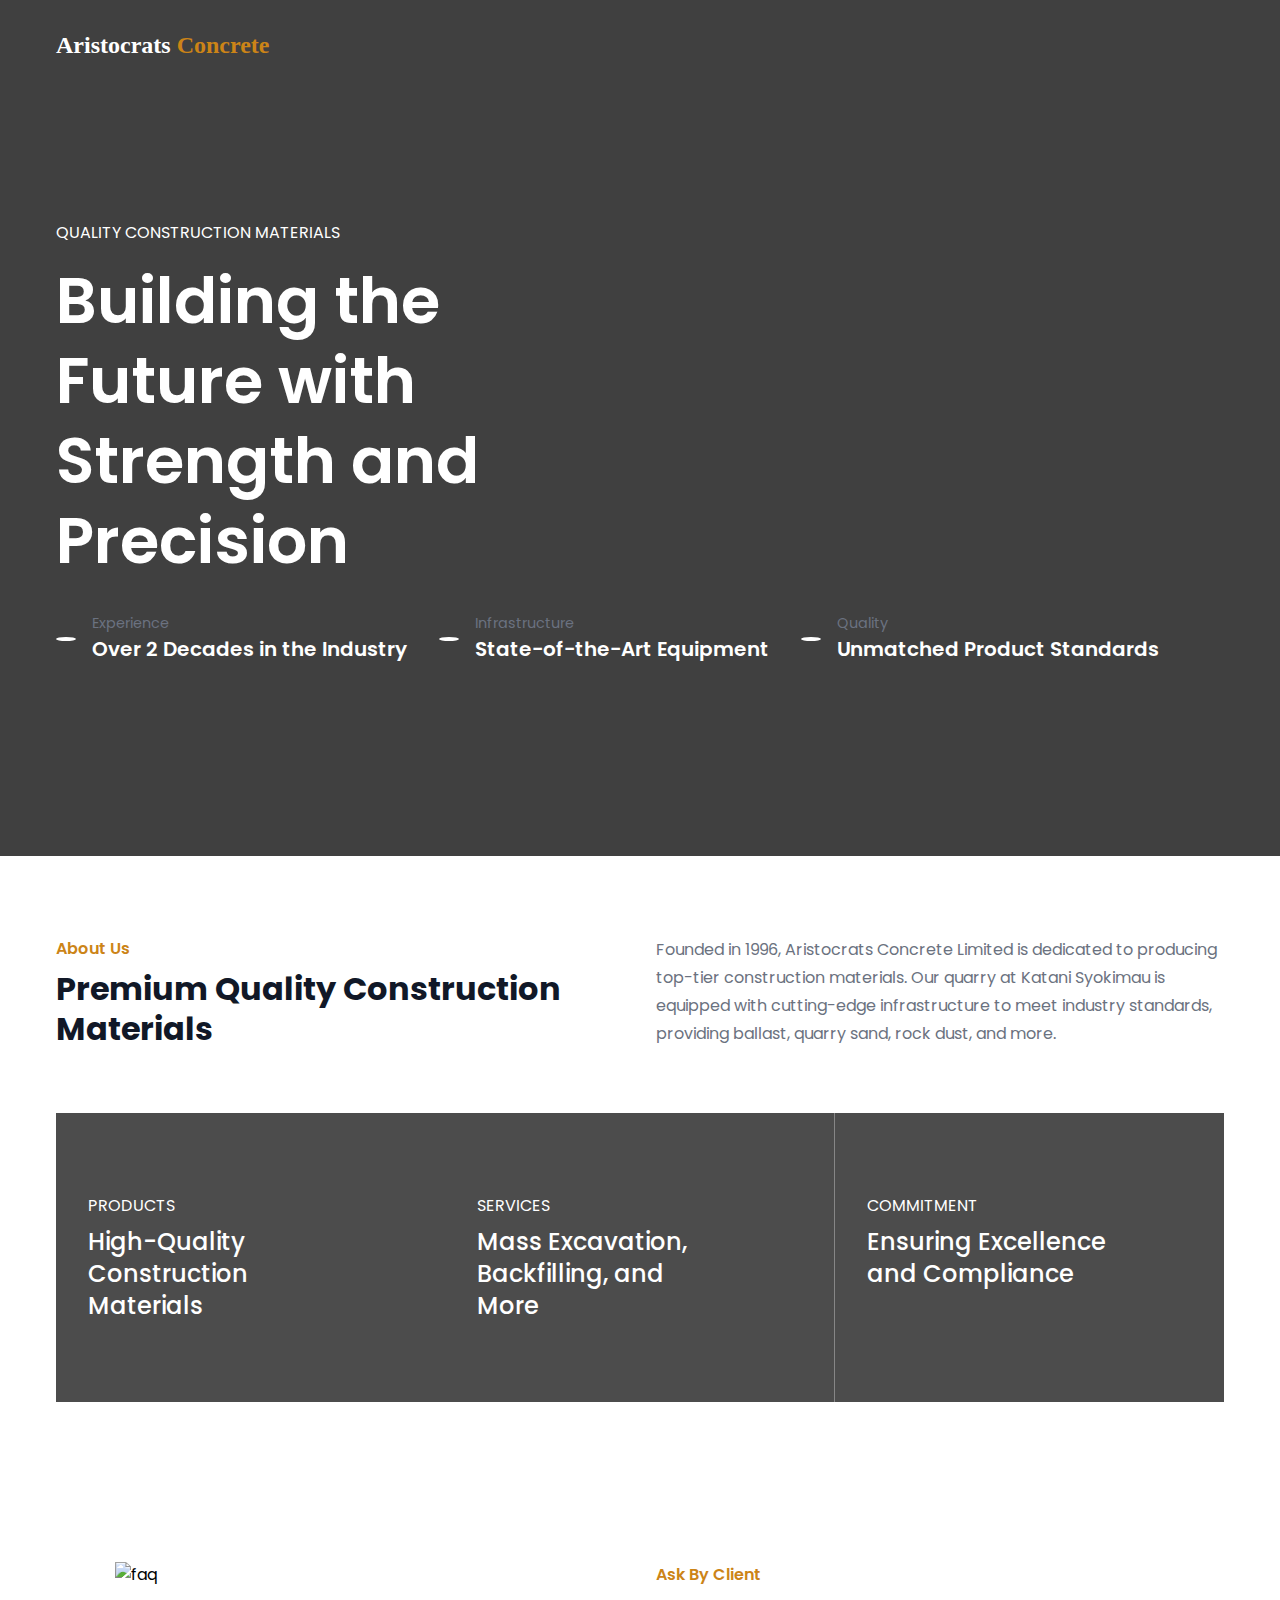
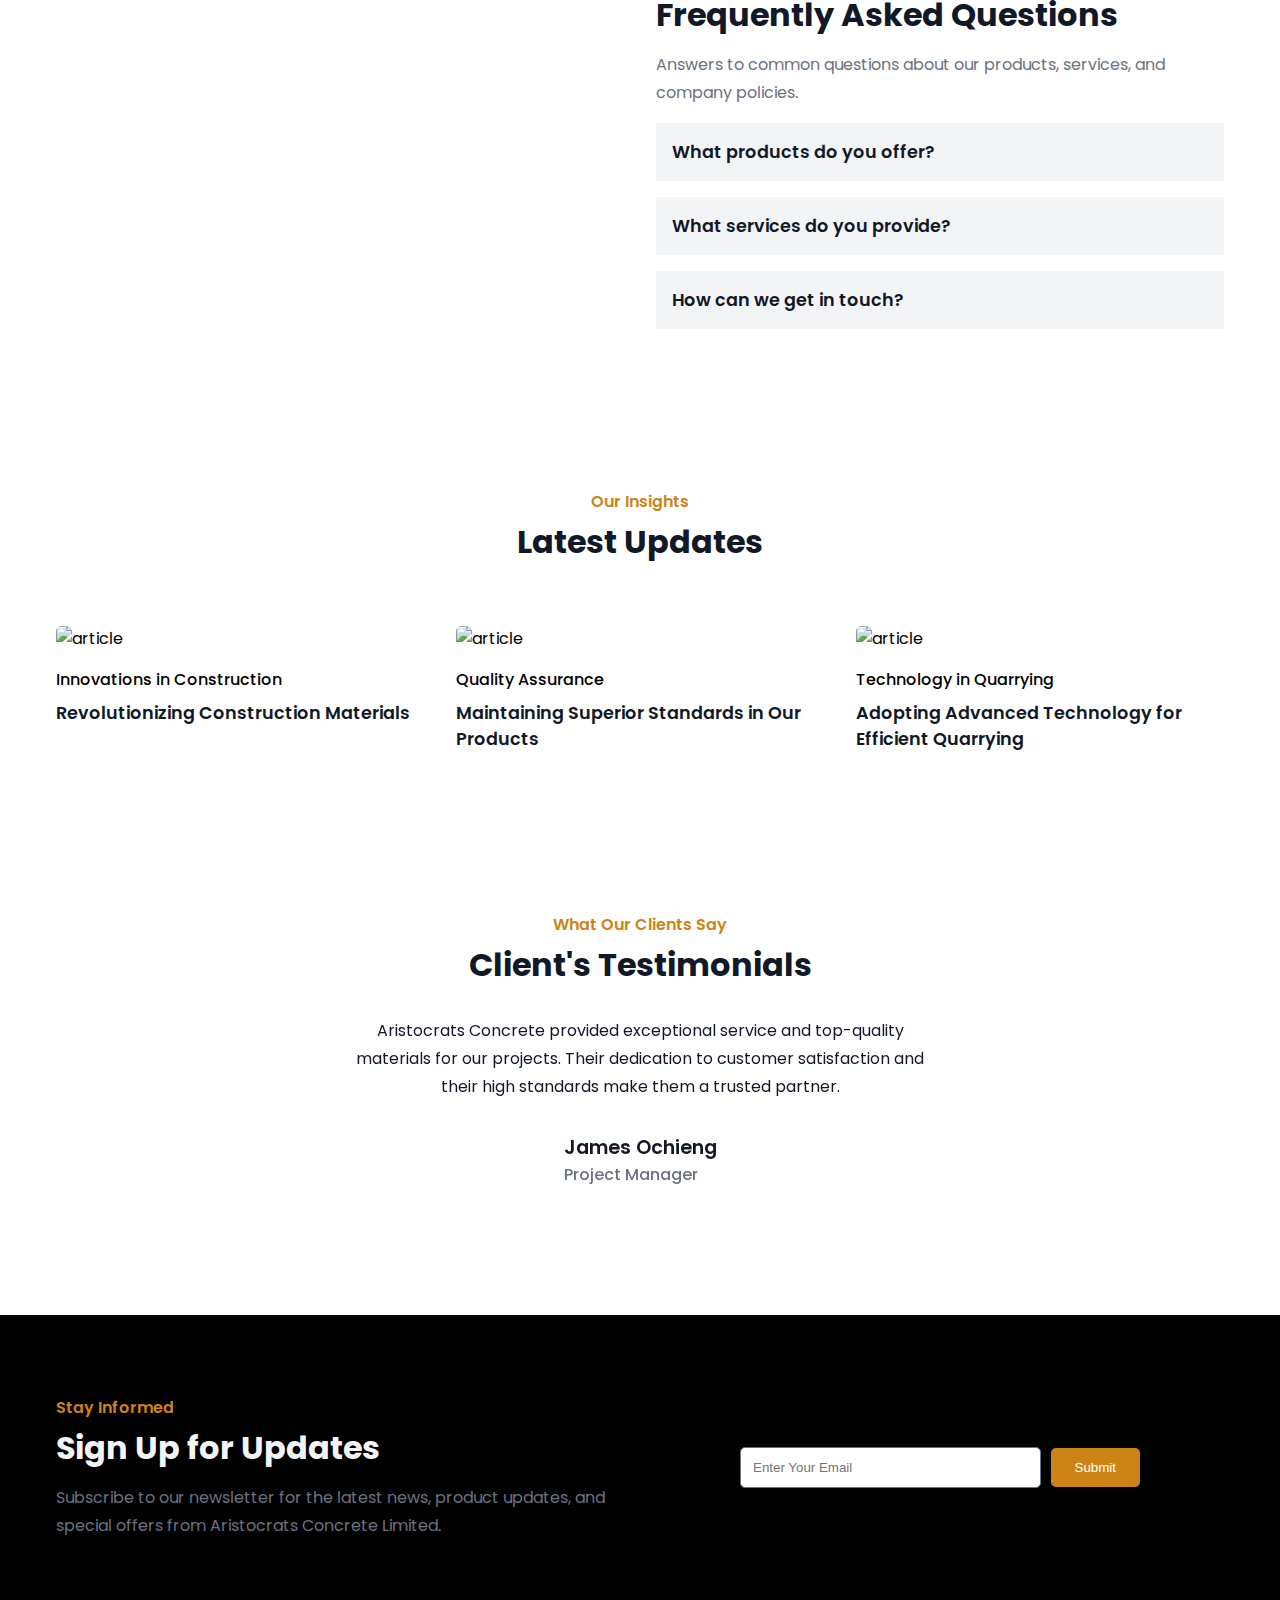
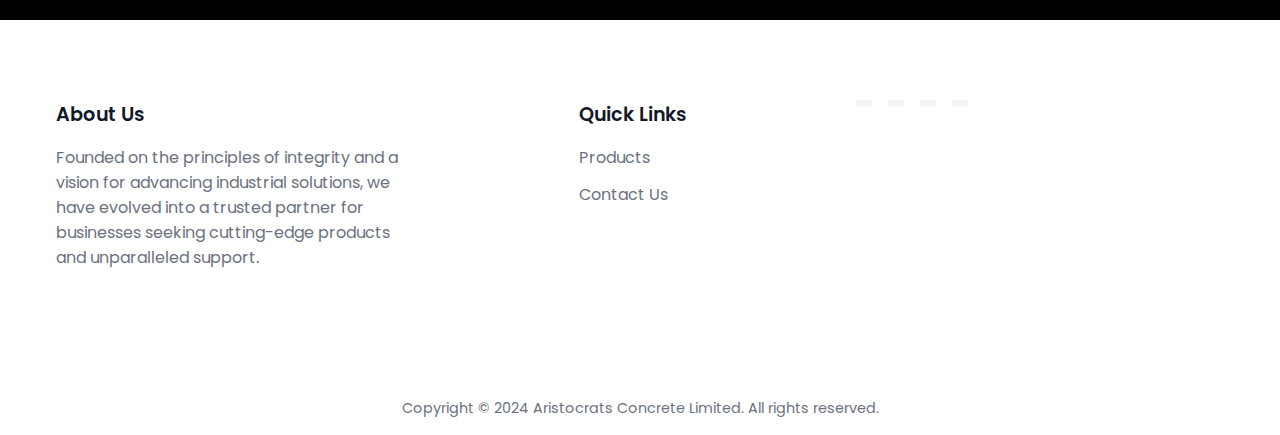
==== blog/blog.html @ a7a5c5c4 "few changes" ====
<!DOCTYPE html>
<html lang="en">
  <head>
    <meta charset="UTF-8" />
    <meta name="viewport" content="width=device-width, initial-scale=1.0" />
    <link
      href="https://cdn.jsdelivr.net/npm/remixicon@4.1.0/fonts/remixicon.css"
      rel="stylesheet"
    />
    <link
      rel="stylesheet"
      href="https://cdn.jsdelivr.net/npm/swiper@11/swiper-bundle.min.css"
    />
    <link rel="stylesheet" href="blog.css" />
    <title>Blog | ACL</title>
    <link rel="icon" href="../public/image.png">
  </head>
  <body>
    <header class="header">
      <nav>
        <div class="nav__header">
          <div class="nav__logo">
            <a href="../index.html" class="logo">Aristocrats <span>Concrete</span></a>
          </div>
          
        </div>
      </nav>
      <div class="section__container header__container" id="home">
        <p>QUALITY CONSTRUCTION MATERIALS</p>
        <h1>Building the Future with Strength and Precision</h1>
        <div class="header__flex">
          <div class="header__card">
            <span><i class="ri-building-fill"></i></span>
            <div>
              <h5>Experience</h5>
              <h4>Over 2 Decades in the Industry</h4>
            </div>
          </div>
          <div class="header__card">
            <span><i class="ri-tools-fill"></i></span>
            <div>
              <h5>Infrastructure</h5>
              <h4>State-of-the-Art Equipment</h4>
            </div>
          </div>
          <div class="header__card">
            <span><i class="ri-check-double-fill"></i></span>
            <div>
              <h5>Quality</h5>
              <h4>Unmatched Product Standards</h4>
            </div>
          </div>
        </div>
      </div>
    </header>

    <section class="section__container about__container" id="about">
      <div class="about__header">
        <div>
          <h3 class="section__subheader">About Us</h3>
          <h2 class="section__header">
            Premium Quality Construction Materials
          </h2>
        </div>
        <p class="section__description">
          Founded in 1996, Aristocrats Concrete Limited is dedicated to producing top-tier construction materials.
           Our quarry at Katani Syokimau is equipped with cutting-edge infrastructure to meet industry standards, 
           providing ballast, quarry sand, rock dust, and more.
        </p>
      </div>
      <div class="about__grid">
        <div class="about__card">
          <p>PRODUCTS</p>
          <h4>High-Quality Construction Materials</h4>
        </div>
        <div class="about__card">
          <p>SERVICES</p>
          <h4>Mass Excavation, Backfilling, and More</h4>
        </div>
        <div class="about__card">
          <p>COMMITMENT</p>
          <h4>Ensuring Excellence and Compliance</h4>
        </div>
      </div>
    </section>

    <section class="section__container faq__container" id="faq">
      <div class="faq__image">
        <img src="../public/acl17.jpg" alt="faq" />
      </div>
      <div class="faq__content">
        <h3 class="section__subheader">Ask By Client</h3>
        <h2 class="section__header">Frequently Asked Questions</h2>
        <p class="section__description">
          Answers to common questions about our products, services, and company policies.
        </p>
        <div class="faq__grid">
          <div class="faq__card">
            <div class="faq__header">
              <h4>What products do you offer?</h4>
              <span><i class="ri-arrow-down-s-line"></i></span>
            </div>
            <div class="faq__description">
              We offer a range of high-quality construction materials including ballast, quarry sand, rock dust, murram, and aggregates. Our quarry is equipped with advanced machinery to ensure top-notch products.
            </div>
          </div>
          <div class="faq__card">
            <div class="faq__header">
              <h4>What services do you provide?</h4>
              <span><i class="ri-arrow-down-s-line"></i></span>
            </div>
            <div class="faq__description">
              We provide mass excavation, backfilling, drilling, blasting services, including urban blasting. Our comprehensive approach ensures efficiency and quality in all our services.
            </div>
          </div>
          <div class="faq__card">
            <div class="faq__header">
              <h4>How can we get in touch?</h4>
              <span><i class="ri-arrow-down-s-line"></i></span>
            </div>
            <div class="faq__description">
              Contact us through our website’s contact form, or reach out to us directly via phone or email. Our team is ready to assist with any inquiries or requests you may have.
            </div>
          </div>
        </div>
      </div>
    </section>

    <section class="section__container article__container" id="article">
      <h3 class="section__subheader">Our Insights</h3>
      <h2 class="section__header">Latest Updates</h2>
      <div class="article__grid">
        <div class="article__card">
          <img src="../public/acl4.jpeg" alt="article" />
          <div>
            
            <a href="#">Innovations in Construction</a>
          </div>
          <h4>Revolutionizing Construction Materials</h4>
        </div>
        <div class="article__card">
          <img src="../public/acl15.jpg" alt="article" />
          <div>
            
            <a href="#">Quality Assurance</a>
          </div>
          <h4>Maintaining Superior Standards in Our Products</h4>
        </div>
        <div class="article__card">
          <img src="../public/acl7.jpeg" alt="article" />
          <div>
            
            <a href="#">Technology in Quarrying</a>
          </div>
          <h4>Adopting Advanced Technology for Efficient Quarrying</h4>
        </div>
      </div>
    </section>

    <section class="section__container client__container" id="client">
      <h3 class="section__subheader">What Our Clients Say</h3>
      <h2 class="section__header">Client's Testimonials</h2>
      <!-- Slider main container -->
      <div class="swiper">
        <!-- Additional required wrapper -->
        <div class="swiper-wrapper">
          <!-- Slides -->
          <div class="swiper-slide">
            <div class="client__card">
              <span><i class="ri-double-quotes-l"></i></span>
              <p>
                Aristocrats Concrete provided exceptional service and top-quality materials for our projects. Their dedication to customer satisfaction and their high standards make them a trusted partner.
              </p>
              <div class="client__details">
                
                <div>
                  <h4>James Ochieng</h4>
                  <h5>Project Manager</h5>
                </div>
              </div>
            </div>
          </div>
          <div class="swiper-slide">
            <div class="client__card">
              <span><i class="ri-double-quotes-l"></i></span>
              <p>
                We've been consistently impressed with Aristocrats Concrete. Their products are reliable, and their service is always professional. Highly recommended for any construction needs.
              </p>
              <div class="client__details">
                
                <div>
                  <h4>Linda Mwangi</h4>
                  <h5>Construction Coordinator</h5>
                </div>
              </div>
            </div>
          </div>
          <div class="swiper-slide">
            <div class="client__card">
              <span><i class="ri-double-quotes-l"></i></span>
              <p>
                The team at Aristocrats Concrete goes above and beyond. Their expertise in the industry and their commitment to quality have made them a key player in our construction projects.
              </p>
              <div class="client__details">
                
                <div>
                  <h4>Michael Kamau</h4>
                  <h5>Site Engineer</h5>
                </div>
              </div>
            </div>
          </div>
        </div>
        <!-- If we need pagination -->
        <div class="swiper-pagination"></div>
      </div>
    </section>

    <section class="banner">
      <div class="section__container banner__container">
        <div class="banner__content">
          <h3 class="section__subheader">Stay Informed</h3>
          <h2 class="section__header">Sign Up for Updates</h2>
          <p class="section__description">
            Subscribe to our newsletter for the latest news, product updates, and special offers from Aristocrats Concrete Limited.
          </p>
        </div>
        <div class="banner__form">
          <form id="emailForm" action="https://formspree.io/f/mayrrdya" method="POST">
            <input type="email" name="email" placeholder="Enter Your Email" required />
            <button class="btn" type="submit">Submit</button>
          </form>
          <div id="successPopup" class="popup" style="display: none;">Successfully submitted!</div>
          <div id="errorPopup" class="popup" style="display: none;">Please fill in the email.</div>
        </div>
      </div>
    </section>

    <footer id="contact">
      <div class="section__container footer__container">
        <div class="footer__col">
          <h4>About Us</h4>
          <p>
            Founded on the principles of integrity and a vision for advancing
            industrial solutions, we have evolved into a trusted partner for
            businesses seeking cutting-edge products and unparalleled support.
          </p>
      
        </div>
        <div class="footer__col">
          <h4>Quick Links</h4>
          <ul class="footer__links">
            <li><a href="../solutions/solutions.html">Products</a></li>
            
            <li><a href="../contact/contact.html">Contact Us</a></li>
           
          </ul>
        </div>
        <div class="footer__col">
          
          <div class="footer__socials">
            <a href="#"><i class="ri-facebook-fill"></i></a>
            <a href="#"><i class="ri-twitter-fill"></i></a>
            <a href="#"><i class="ri-linkedin-fill"></i></a>
            <a href="#"><i class="ri-instagram-line"></i></a>
          </div>
        </div>
      </div>
      <div class="footer__bar">
        Copyright © 2024 Aristocrats Concrete Limited. All rights reserved.
      </div>
    </footer>

    <script src="https://unpkg.com/scrollreveal"></script>
    <script src="https://cdn.jsdelivr.net/npm/swiper@11/swiper-bundle.min.js"></script>
    <script src="blog.js"></script>
  </body>
</html>
---- blog/blog.css ----
@import url("https://fonts.googleapis.com/css2?family=Poppins:wght@400;500;600;700&display=swap");

:root {
    --primary-color: #000000;
    --secondary-color: #cc8417;
  --text-dark: #111827;
  --text-light: #6b7280;
  --extra-light: #f3f4f6;
  --white: #ffffff;
  --max-width: 1200px;
  --header-font: "Marcellus SC", serif;
 
}

* {
  padding: 0;
  margin: 0;
  box-sizing: border-box;
}

body{
  font-family: 'Marcellus SC', serif;
}

.section__container {
  max-width: var(--max-width);
  margin: auto;
  padding: 5rem 1rem;
  
}

.section__subheader {
  margin-bottom: 0.5rem;
  font-size: 1rem;
  font-weight: 600;
  color: var(--primary-color);
}

.section__header {
  font-size: 2rem;
  font-weight: 700;
  color: var(--text-dark);
  line-height: 2.5rem;
}

.section__description {
  color: var(--text-light);
  line-height: 1.75rem;
}

.btn {
  padding: 0.75rem 1.5rem;
  outline: none;
  border: none;
  white-space: nowrap;
  color: var(--white);
  background-color: var(--secondary-color);
  border-radius: 5px;
  transition: 0.3s;
  cursor: pointer;
}

.btn:hover {
  background-color: var(--primary-color-dark);
}

img {
  width: 100%;
  display: flex;
}

a {
  text-decoration: none;
  transition: 0.3s;
}

ul {
  list-style: none;
}

html,
body {
  scroll-behavior: smooth;
}

body {
  font-family: "Poppins", sans-serif;
}

.header {
  background-image: linear-gradient(rgba(0, 0, 0, 0.75), rgba(0, 0, 0, 0.75)),
    url("../public/acl10.jpg");
  background-position: center center;
  background-size: cover;
  background-repeat: no-repeat;
  background-attachment: fixed;
}

nav {
  position: fixed;
  isolation: isolate;
  width: 100%;
  z-index: 9;
}

.nav__header {
  padding: 1rem;
  width: 100%;
  display: flex;
  align-items: center;
  justify-content: space-between;
  
}


.nav__logo a {
  font-size: 1.25rem;
  font-weight: 700;
  color: var(--white);
  font-family: var(--header-font);
}
.nav__logo a span {
    color: var(--secondary-color);
  }




.nav__links {
  position: absolute;
  top: 68px;
  left: 0;
  width: 100%;
  padding: 2rem;
  list-style: none;
  display: flex;
  align-items: center;
  justify-content: center;
  flex-direction: column;
  gap: 2rem;
  background-color: var(--extra-light);
  transition: 0.5s;
  z-index: -1;
  transform: translateY(-100%);
}

.nav__links.open {
  transform: translateY(0);
}

.nav__links a {
  color: var(--secondary-color);
}

.nav__links a:hover {
  color: var(--secondary-color);
}

.nav__btns {
  display: none;
}

.header__container {
  padding-block: 10rem;
}

.header__container p {
  margin-bottom: 1rem;
  color: var(--white);
}

.header__container h1 {
  margin-bottom: 2rem;
  max-width: 600px;
  font-size: 4rem;
  font-weight: 600;
  line-height: 5rem;
  color: var(--white);
}

.header__flex {
  display: flex;
  align-items: center;
  gap: 2rem;
  flex-wrap: wrap;
}

.header__card {
  display: flex;
  align-items: center;
  gap: 1rem;
}

.header__card span {
  padding: 2px 10px;
  font-size: 2rem;
  color: var(--primary-color);
  background-color: var(--white);
  border-radius: 100%;
}

.header__card h5 {
  font-size: 0.9rem;
  font-weight: 400;
  color: var(--text-light);
}

.header__card h4 {
  font-size: 1.25rem;
  font-weight: 600;
  color: var(--white);
}

.about__header {
  margin-bottom: 4rem;
  display: grid;
  gap: 2rem;
}

.about__grid {
  display: grid;
  grid-auto-rows: max-content;
}

.about__card {
  padding: 4rem 2rem;
  background-size: cover;
  background-position: center center;
  background-repeat: no-repeat;
}

.about__card:nth-child(1) {
  background-image: linear-gradient(rgba(0, 0, 0, 0.7), rgba(0, 0, 0, 0.7)),
    url("../public/acl12.jpg");
}

.about__card:nth-child(2) {
  background-image: linear-gradient(rgba(0, 0, 0, 0.7), rgba(0, 0, 0, 0.7)),
    url("../public/acl14.jpg");
}

.about__card:nth-child(3) {
  background-image: linear-gradient(rgba(0, 0, 0, 0.7), rgba(0, 0, 0, 0.7)),
    url("../public/acl16.jpg");
}

.about__card p {
  margin-bottom: 0.5rem;
  color: var(--white);
}

.about__card h4 {
  max-width: 250px;
  font-size: 1.5rem;
  font-weight: 500;
  color: var(--white);
  line-height: 2rem;
}

.faq__container {
  display: grid;
  gap: 2rem;
}

.faq__image {
  overflow: hidden;
}

.faq__image img {
  max-width: 450px;
  margin-inline: auto;
}

.faq__content .section__header {
  margin-bottom: 1rem;
}

.faq__grid {
  margin-top: 1rem;
  display: grid;
  gap: 1rem;
}

.faq__card {
  padding: 1rem;
  display: grid;
  gap: 10px;
  background-color: var(--extra-light);
  border: 5px;
}

.faq__header {
  display: flex;
  align-items: center;
  justify-content: space-between;
  gap: 1rem;
}

.faq__header h4 {
  font-size: 1.1rem;
  font-weight: 600;
  color: var(--text-dark);
}

.faq__header span {
  font-size: 1.5rem;
  transition: 0.3s;
  cursor: pointer;
}

.faq__card.active .faq__header span {
  transform: rotate(180deg);
}

.faq__description {
  color: var(--text-light);
  display: none;
}

.faq__card.active .faq__description {
  display: block;
}

.article__container :is(.section__subheader, .section__header) {
  text-align: center;
}

.article__grid {
  margin-top: 4rem;
  display: grid;
  gap: 1rem;
}

.article__card img {
  margin-bottom: 1rem;
  border-radius: 5px;
}

.article__card div {
  margin-bottom: 0.5rem;
  display: flex;
  align-items: center;
  gap: 1rem;
  flex-wrap: wrap;
}

.article__card p {
  font-weight: 500;
  color: var(--text-light);
}

.article__card a {
  font-weight: 500;
  color: var(--primary-color);
}

.article__card h4 {
  font-size: 1.1rem;
  font-weight: 600;
  color: var(--text-dark);
}

.client__container :is(.section__subheader, .section__header) {
  text-align: center;
}

.swiper {
  margin-top: 2rem;
  width: 100%;
  padding-bottom: 3rem;
}

.client__card {
  max-width: 600px;
  margin-inline: auto;
  text-align: center;
}

.client__card span {
  font-size: 4rem;
  line-height: 4rem;
  color: var(--primary-color);
}

.client__card p {
  margin-bottom: 2rem;
  line-height: 1.75rem;
  color: var(--text-dark);
}

.client__details {
  display: flex;
  align-items: center;
  justify-content: center;
  gap: 1rem;
}

.client__details img {
  max-width: 70px;
  border-radius: 100%;
}

.client__details h4 {
  font-size: 1.2rem;
  font-weight: 600;
  color: var(--text-dark);
  text-align: left;
}

.client__details h5 {
  font-size: 1rem;
  font-weight: 500;
  color: var(--text-light);
  text-align: left;
}

.swiper-pagination-bullet-active {
  background-color: var(--primary-color);
}

.banner {
  background-color: var(--primary-color);
}

.banner__container {
  display: grid;
  gap: 2rem;
}
.section__subheader{
    color:var(--secondary-color);
}
.banner__content .section__header {
  margin-bottom: 1rem;
  color: #f3f4f6;
}

.banner__form form {
  width: 100%;
  max-width: 400px;
  margin-inline: auto;
  display: flex;
  align-items: center;
  gap: 10px;
}

.banner__form input {
  width: 100%;
  padding: 0.75rem;
  outline: none;
  border: 1px solid var(--text-light);
  border-radius: 5px;
}

.footer__container {
  display: grid;
  gap: 4rem 2rem;

}

.footer__col h4 {
  margin-bottom: 1rem;
  font-size: 1.2rem;
  font-weight: 600;
  color: var(--text-dark);
}

.footer__col p {
  max-width: 350px;
  margin-bottom: 2rem;
  color: var(--text-light);
}

.footer__links {
  display: grid;
  gap: 0.75rem;
}

.footer__links a {
  color: var(--text-light);
}

.footer__links a:hover {
  color: var(--primary-color);
}

.footer__media {
  margin-bottom: 2rem;
  display: grid;
  grid-template-columns: repeat(3, 1fr);
  gap: 1rem;
}

.footer__socials {
  display: flex;
  align-items: center;
  gap: 1rem;
}

.footer__socials a {
  padding: 3px 8px;
  font-size: 1.25rem;
  color: var(--primary-color);
  background-color: var(--extra-light);
  border-radius: 5px;
}

.footer__socials a:hover {
  color: var(--white);
  background-color: var(--primary-color);
}

.footer__bar {
  padding: 1rem;
  font-size: 0.9rem;
  color: var(--text-light);
  text-align: center;
}
.popup {
  position: fixed;
  top: 50%;
  left: 50%;
  transform: translate(-50%, -50%);
  background: #f0f0f0;
  padding: 20px;
  border: 1px solid #ccc;
  box-shadow: 0 0 10px rgba(0, 0, 0, 0.1);
  z-index: 1000;
}

@media (width > 540px) {
  .article__grid {
    grid-template-columns: repeat(2, 1fr);
  }

  .footer__container {
    grid-template-columns: 1fr 2fr;
  }

  .footer__col:first-child {
    grid-area: 1/1/2/3;
  }
}

@media (width > 768px) {
  nav {
    position: static;
    padding: 2rem 1rem;
    max-width: var(--max-width);
    margin-inline: auto;
    display: flex;
    align-items: center;
    justify-content: space-between;
    gap: 2rem;
  }

  .nav__header {
    flex: 1;
    padding: 0;
    background-color: transparent;
  }

  .nav__logo a {
    font-size: 1.5rem;
  }
 

 

  .nav__menu__btn {
    display: none;
  }

  .nav__links {
    position: static;
    padding: 0;
    flex-direction: row;
    background-color: transparent;
    transform: none;
  }

  .nav__links a {
    color: var(--white);
  }

  .nav__btns {
    display: flex;
    flex: 1;
  }

  .nav__btns .btn {
    color: var(--primary-color);
    background-color: var(--white);
  }

  .header__container {
    padding-block: 8rem 12rem;
  }

  .about__header {
    grid-template-columns: repeat(2, 1fr);
  }

  .about__grid {
    grid-template-columns: repeat(3, 1fr);
  }

  .about__card {
    padding: 5rem 2rem;
  }

  .faq__container {
    grid-template-columns: repeat(2, 1fr);
  }

  .article__grid {
    grid-template-columns: repeat(3, 1fr);
  }

  .banner__container {
    grid-template-columns: repeat(2, 1fr);
    align-items: center;
  }

  .footer__container {
    grid-template-columns: 2fr 1fr 1.5fr;
  }

  .footer__col:first-child {
    grid-area: unset;
  }
}

@media (width > 1024px) {
  .article__grid {
    gap: 2rem;
  }
}
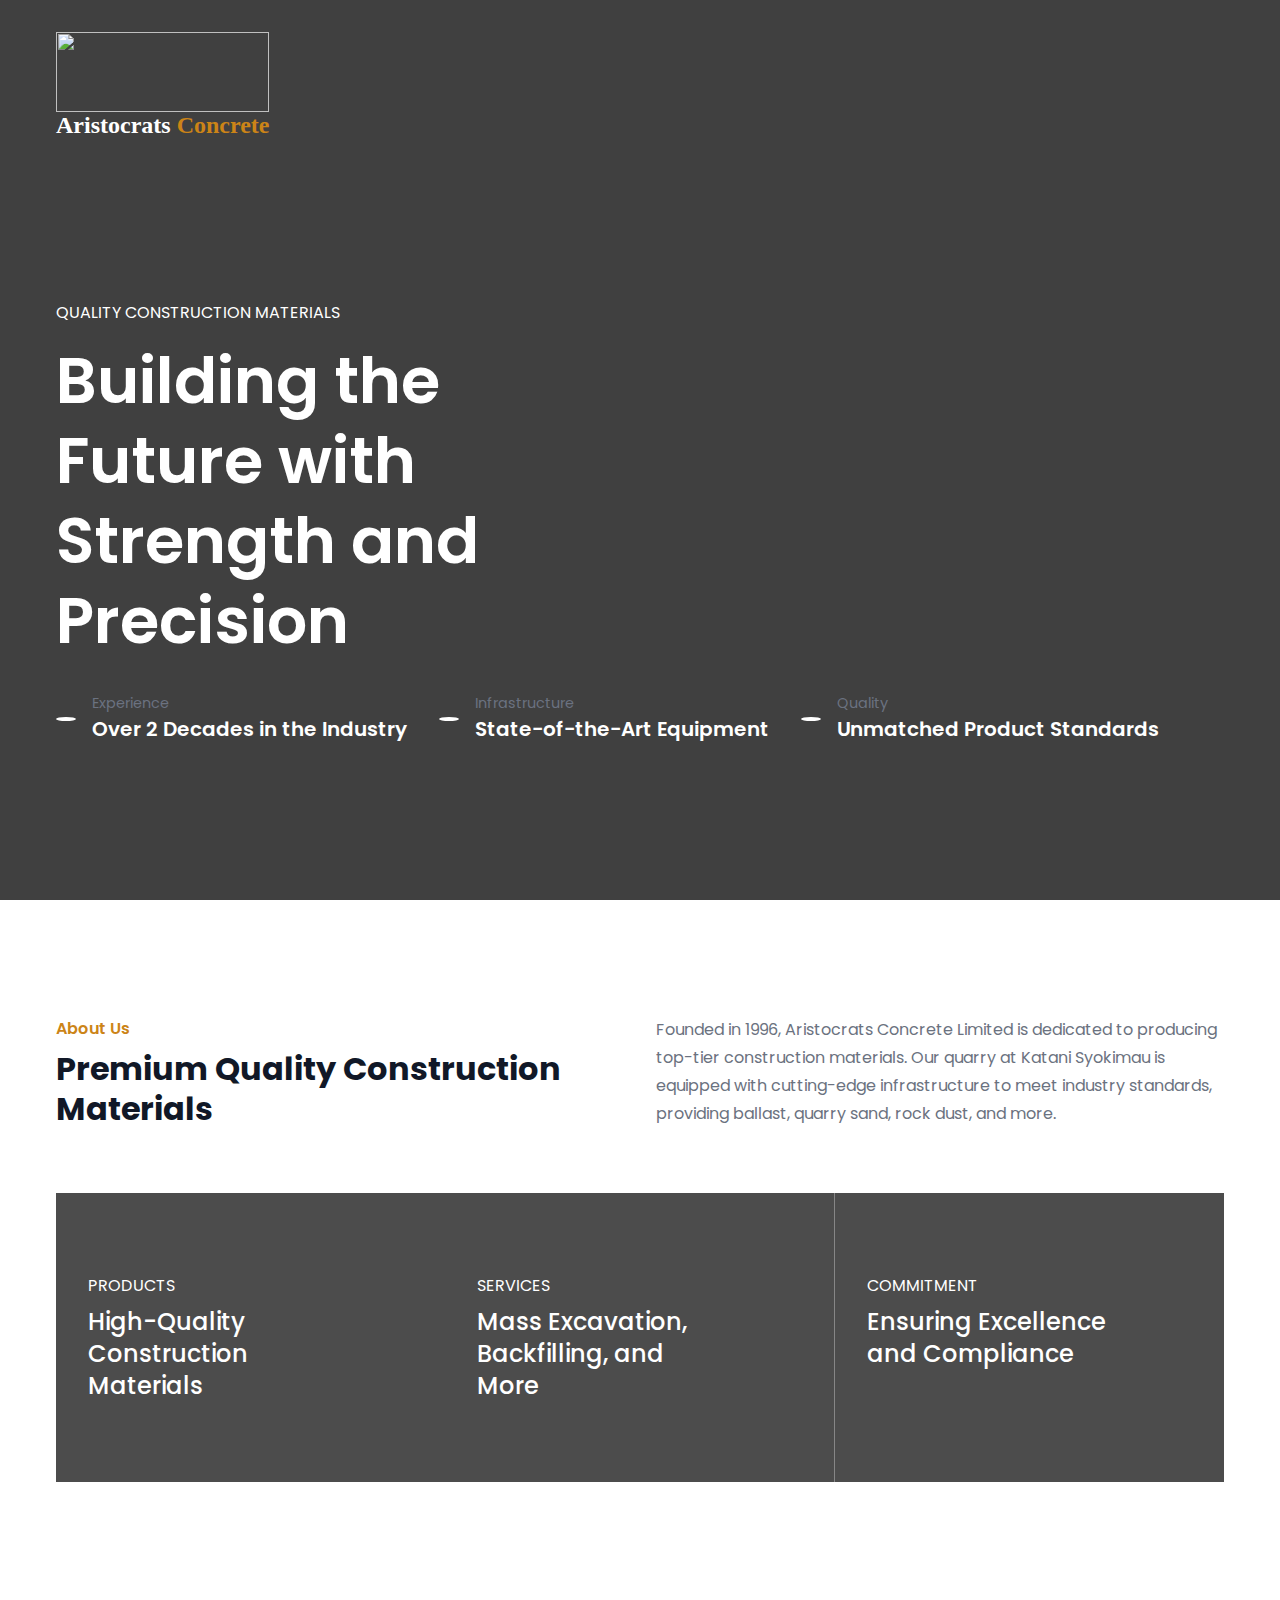
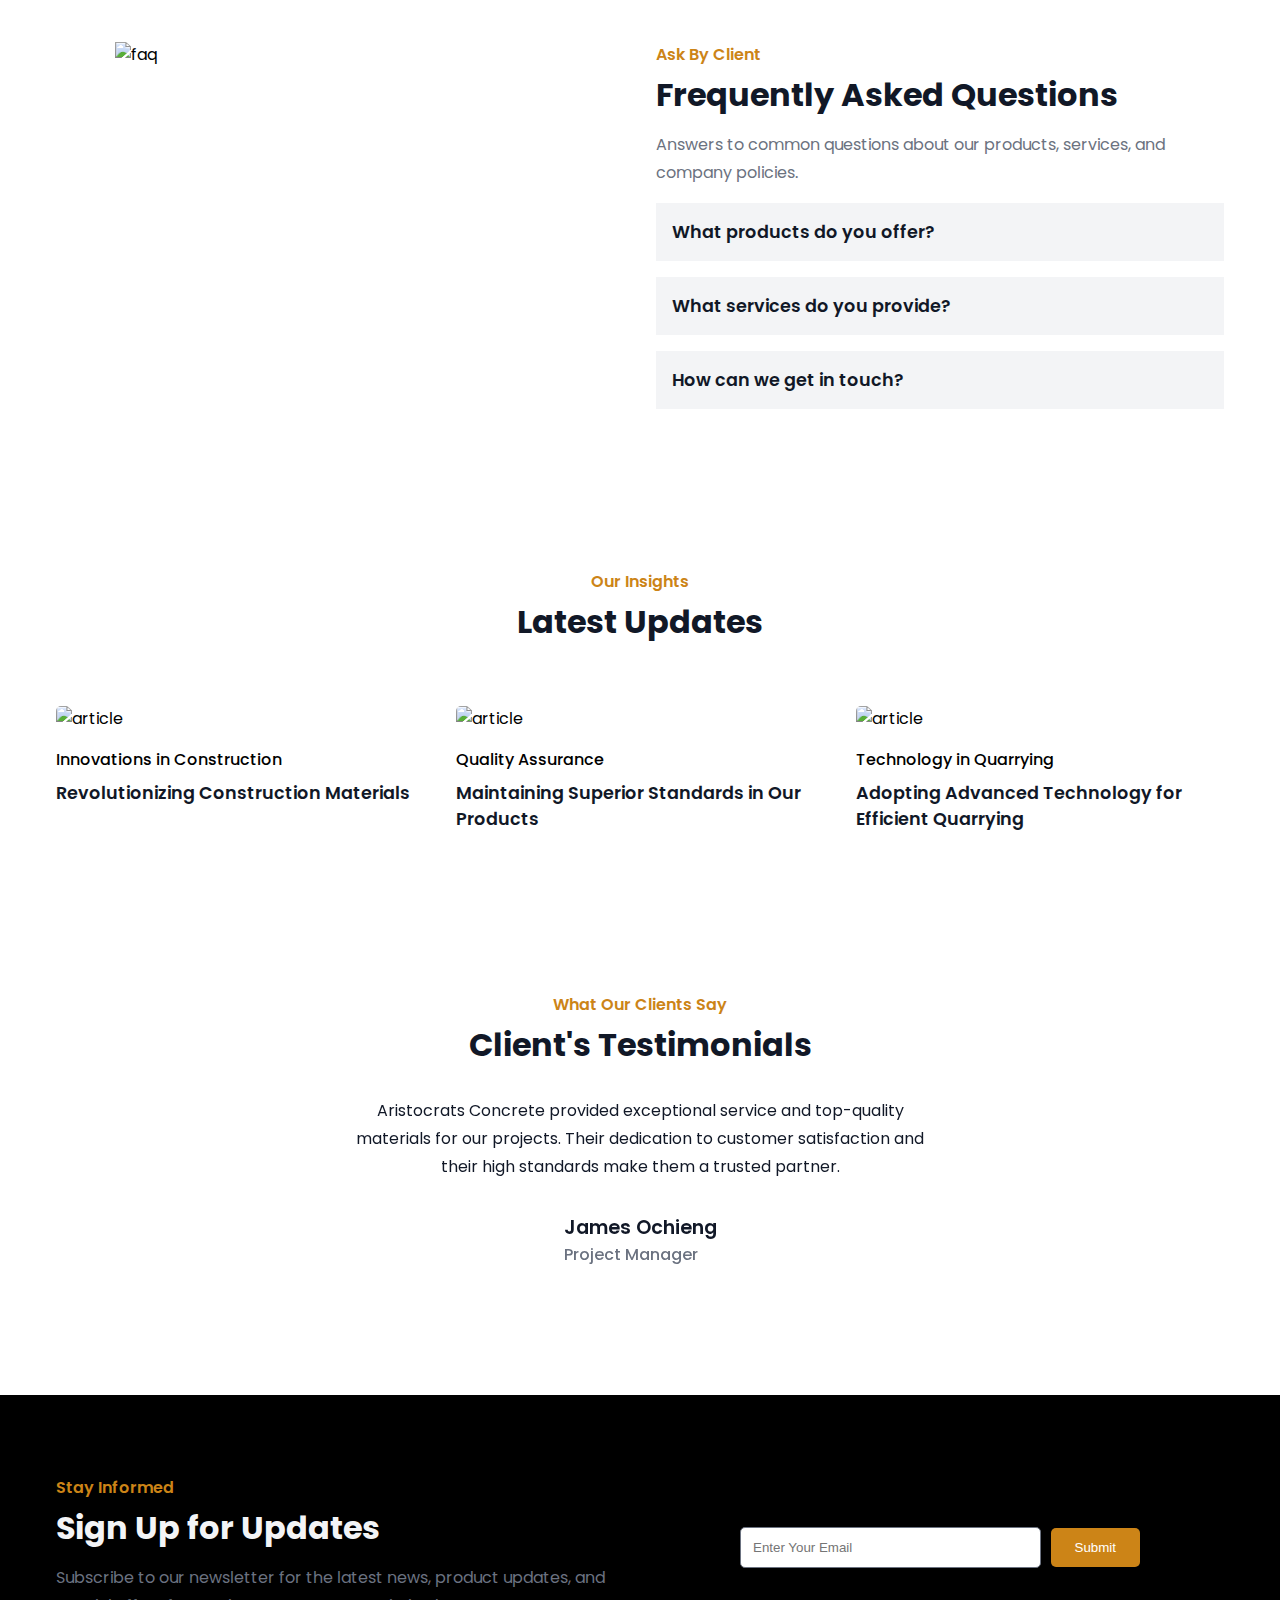
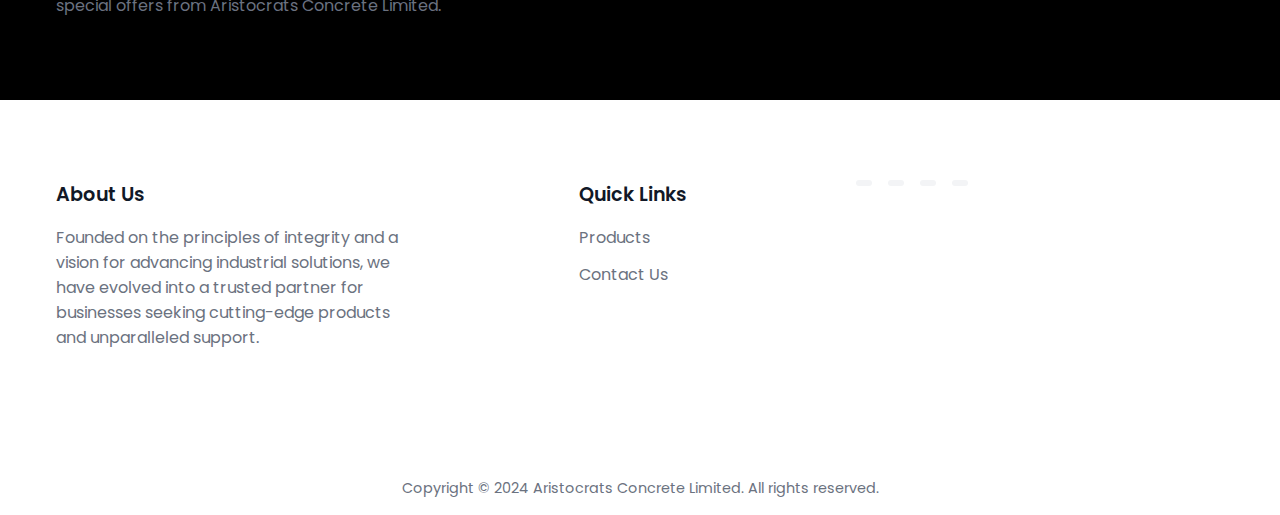
==== commit 70e33ba0: "some sht" ====
--- a/blog/blog.html
+++ b/blog/blog.html
@@ -20,6 +20,7 @@
       <nav>
         <div class="nav__header">
           <div class="nav__logo">
+            <img src="Untitled design (1).png" width="80px" height="80px">
             <a href="../index.html" class="logo">Aristocrats <span>Concrete</span></a>
           </div>
           
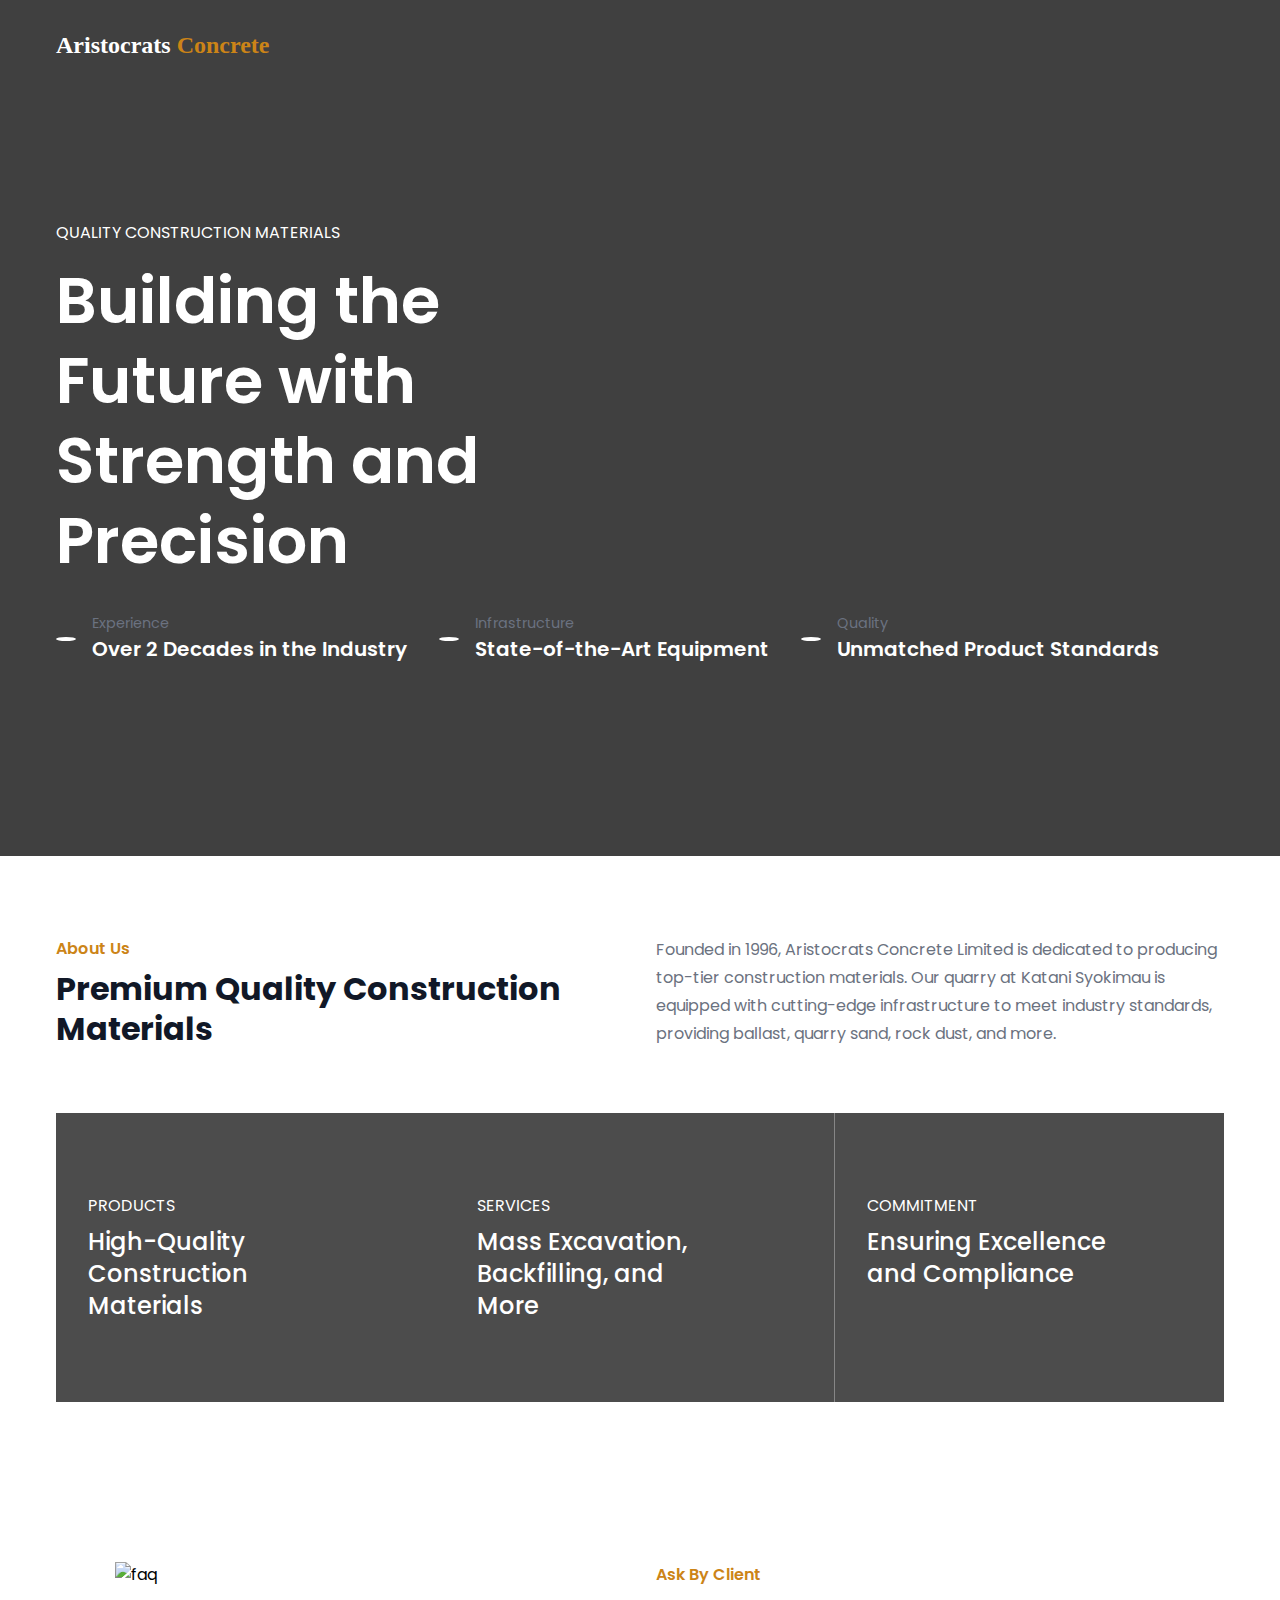
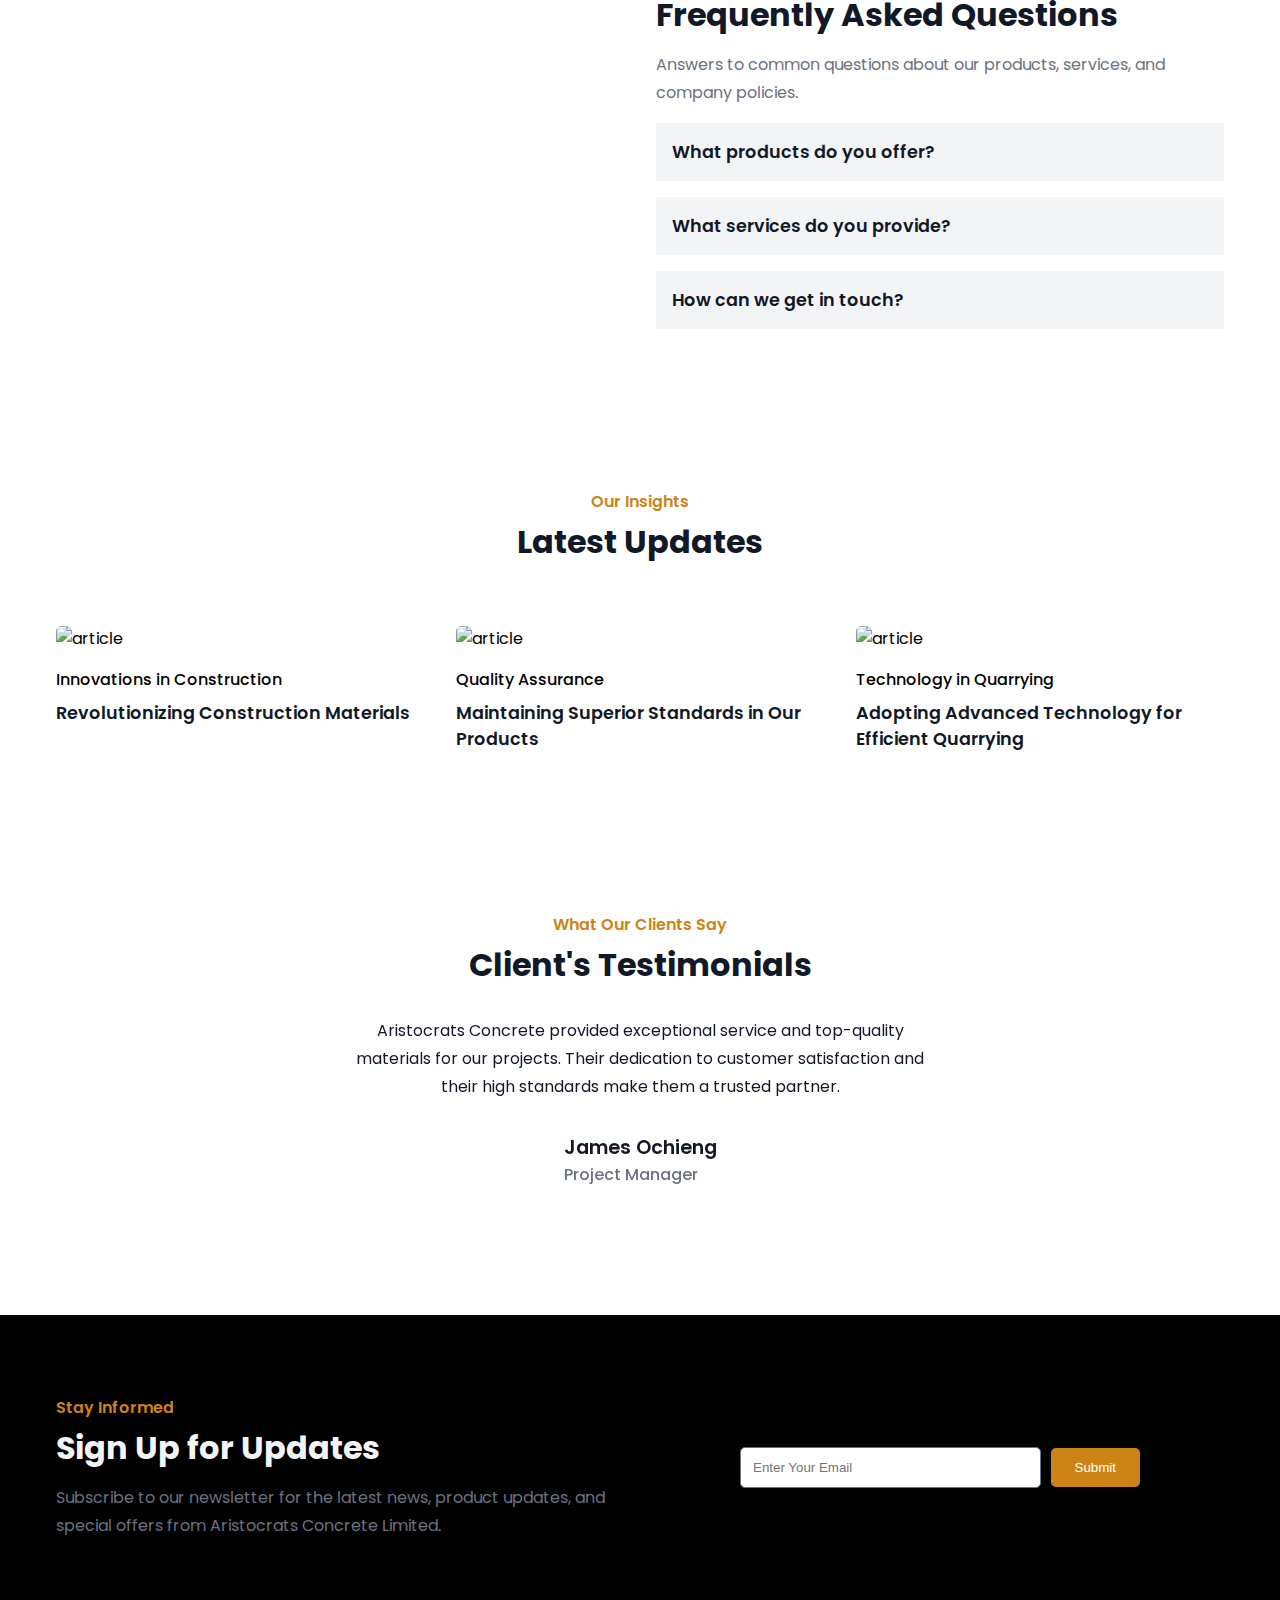
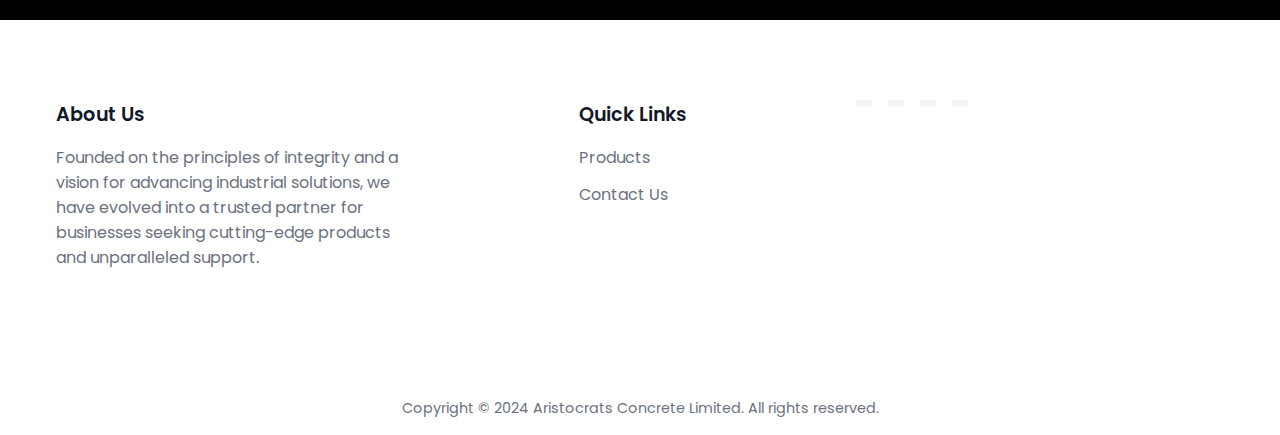
==== commit 349b0f10: "newes" ====
--- a/blog/blog.html
+++ b/blog/blog.html
@@ -20,7 +20,7 @@
       <nav>
         <div class="nav__header">
           <div class="nav__logo">
-            <img src="Untitled design (1).png" width="80px" height="80px">
+            <span><img src="aris.png" alt=""></span>
             <a href="../index.html" class="logo">Aristocrats <span>Concrete</span></a>
           </div>
           
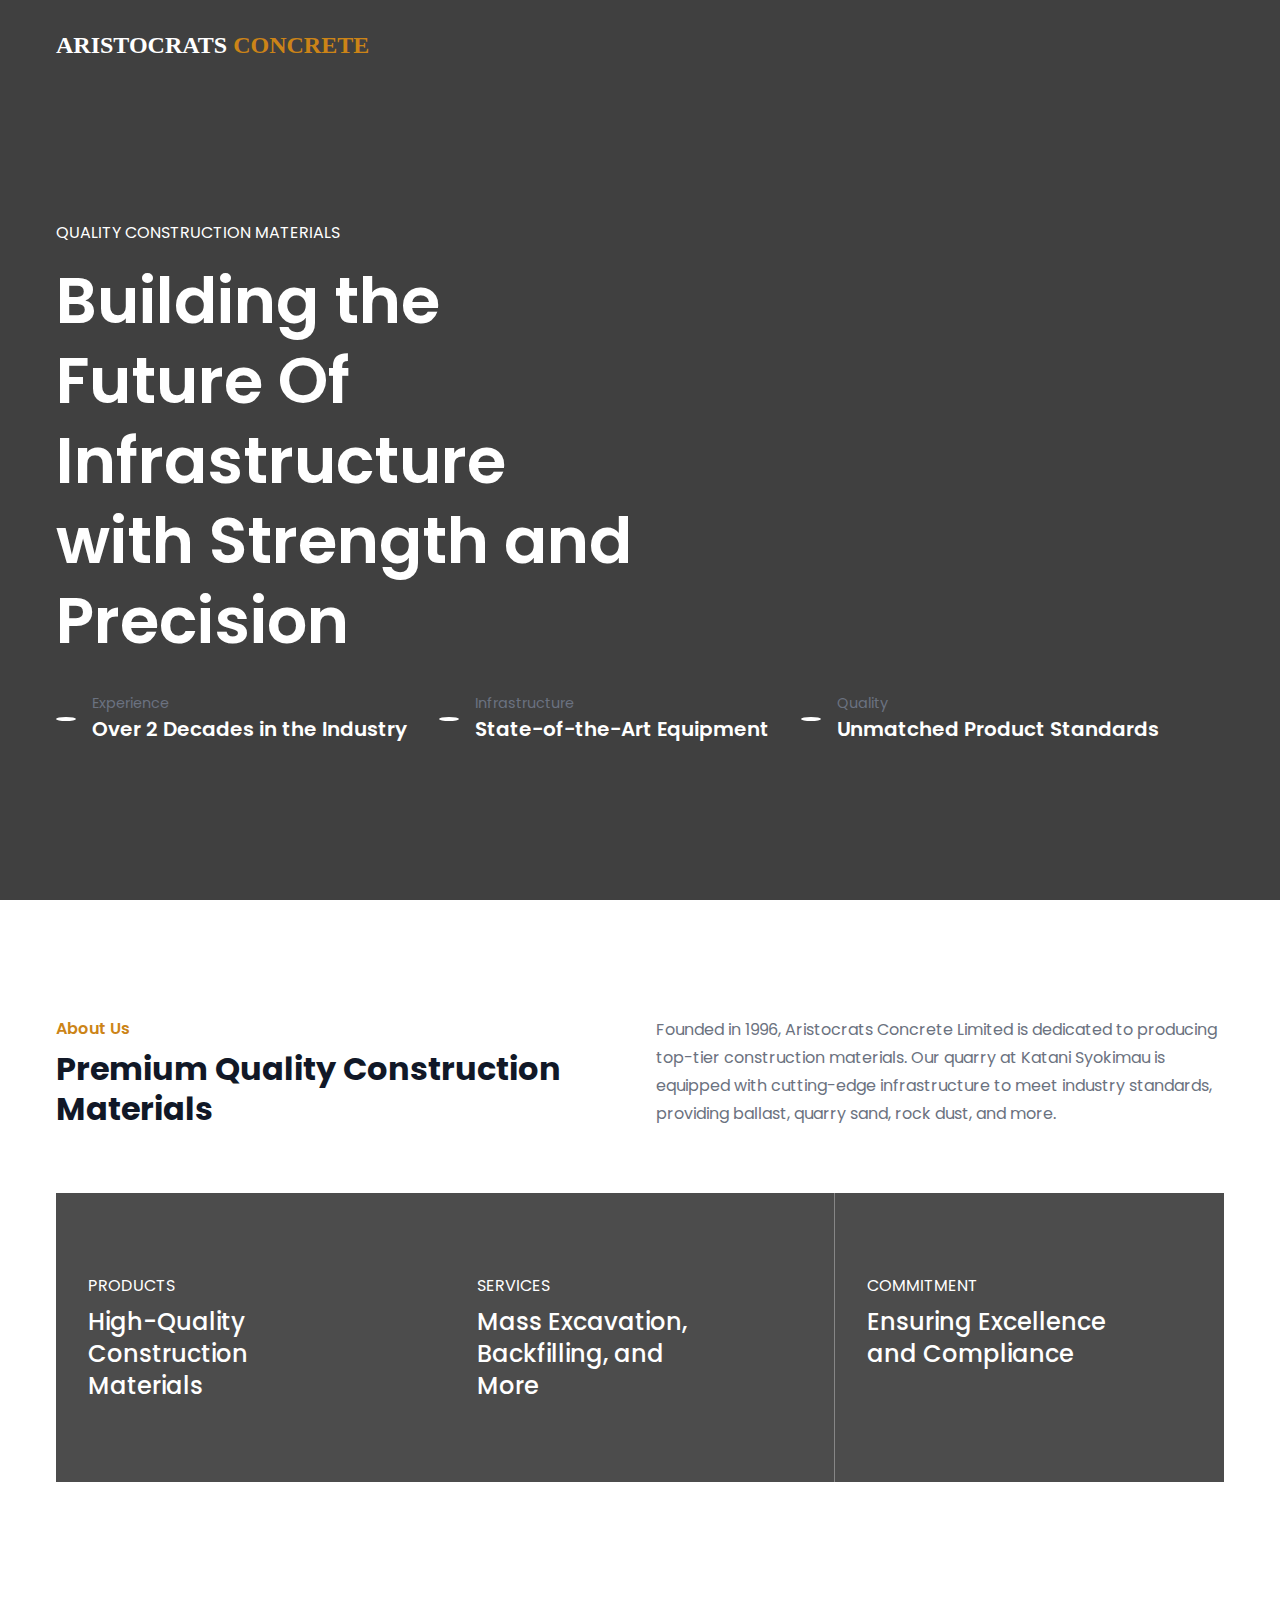
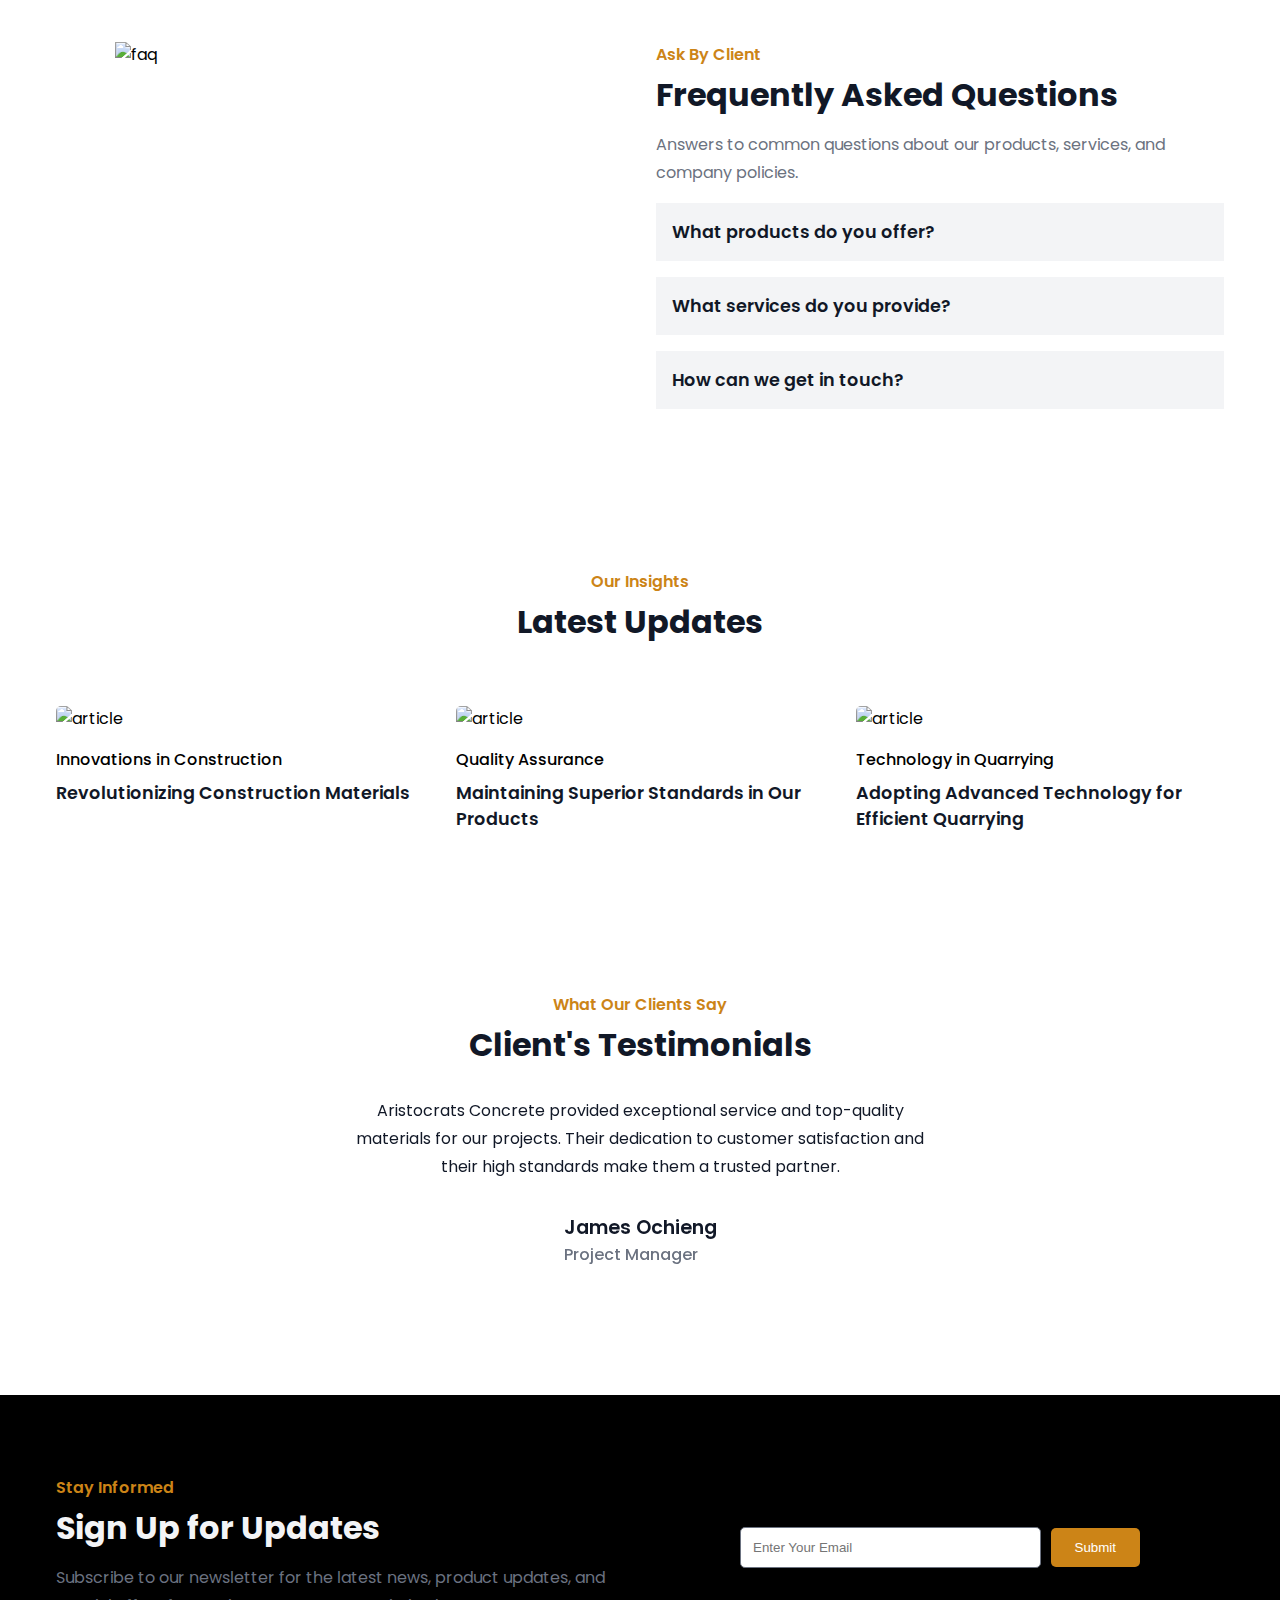
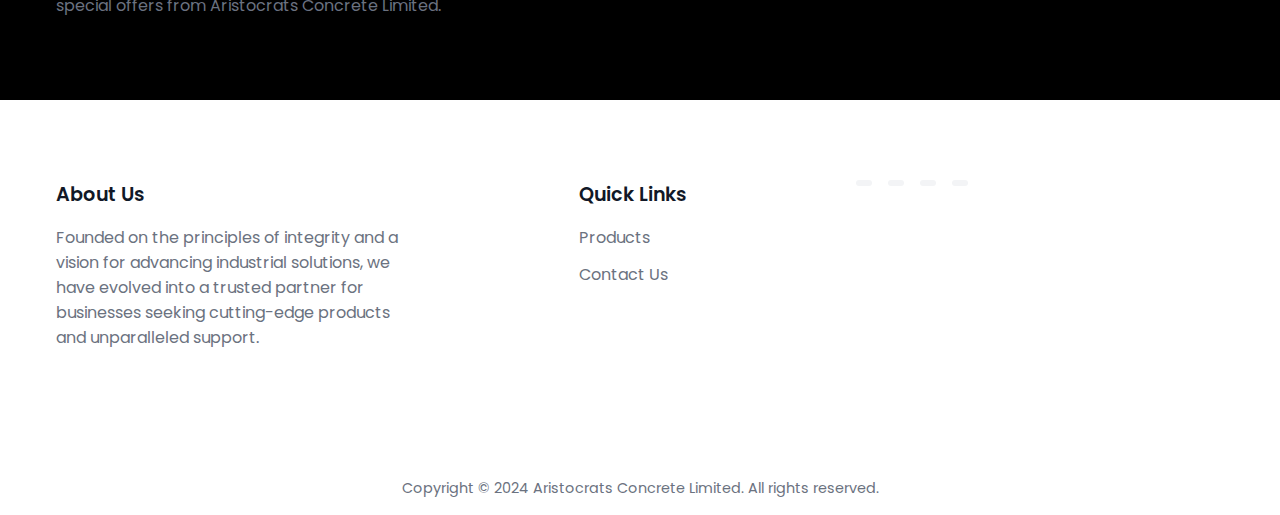
==== commit d0d0491f: "go" ====
--- a/blog/blog.html
+++ b/blog/blog.html
@@ -21,14 +21,14 @@
         <div class="nav__header">
           <div class="nav__logo">
             <span><img src="aris.png" alt=""></span>
-            <a href="../index.html" class="logo">Aristocrats <span>Concrete</span></a>
+            <a href="../index.html" class="logo">ARISTOCRATS <span>CONCRETE</span></a>
           </div>
           
         </div>
       </nav>
       <div class="section__container header__container" id="home">
         <p>QUALITY CONSTRUCTION MATERIALS</p>
-        <h1>Building the Future with Strength and Precision</h1>
+        <h1>Building the Future Of Infrastructure with Strength and Precision</h1>
         <div class="header__flex">
           <div class="header__card">
             <span><i class="ri-building-fill"></i></span>
